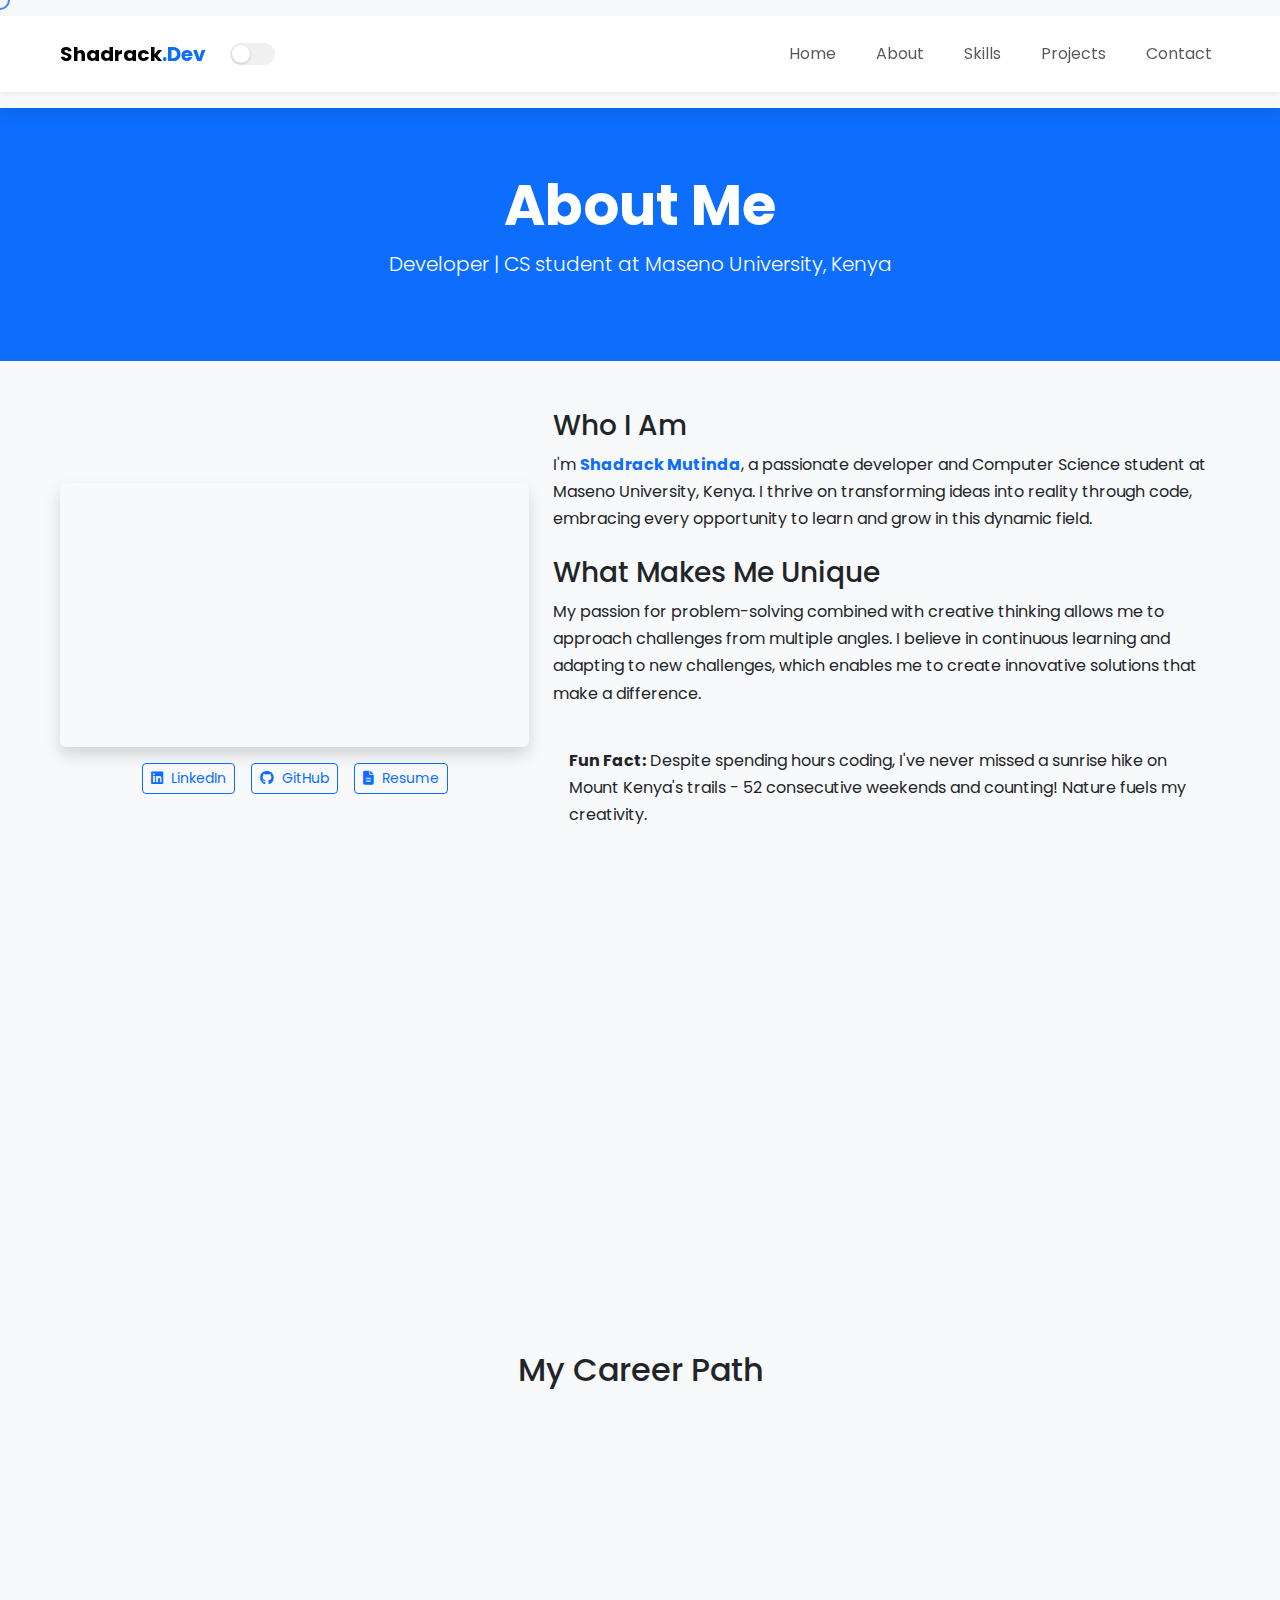
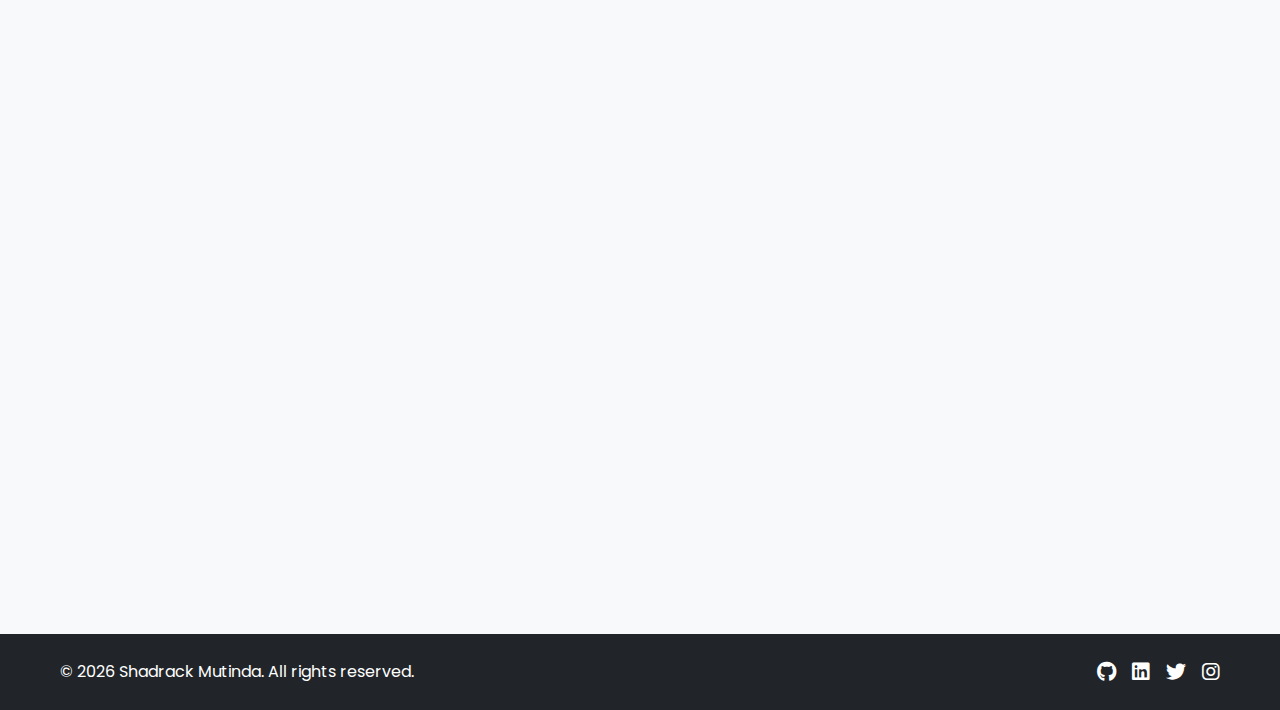
==== pages/about.html @ 7fedb55c "Initial commit" ====
<!DOCTYPE html>
<html lang="en">
<head>
    <meta charset="UTF-8">
    <meta name="viewport" content="width=device-width, initial-scale=1.0">
    <title>About - Shadrack Mutinda</title>
    <!-- Bootstrap CSS -->
    <link href="https://cdn.jsdelivr.net/npm/bootstrap@5.3.0/dist/css/bootstrap.min.css" rel="stylesheet">
    <!-- Google Fonts -->
    <link rel="preconnect" href="https://fonts.googleapis.com">
    <link rel="preconnect" href="https://fonts.gstatic.com" crossorigin>
    <link href="https://fonts.googleapis.com/css2?family=Poppins:wght@300;400;500;600;700&display=swap" rel="stylesheet">
    <!-- Font Awesome -->
    <link rel="stylesheet" href="https://cdnjs.cloudflare.com/ajax/libs/font-awesome/6.4.0/css/all.min.css">
    <!-- Custom CSS -->
    <link rel="stylesheet" href="../css/style.css">
</head>
<body>
    <!-- Custom cursor -->
    <div class="custom-cursor"></div>

    <!-- Header Component -->
    <app-header></app-header>

    <!-- Hero Section -->
    <section class="bg-primary text-white py-5">
        <div class="container">
            <div class="text-center py-3">
                <h1 class="display-4 fw-bold">About Me</h1>
                <p class="lead">Developer | CS student at Maseno University, Kenya</p>
            </div>
        </div>
    </section>

    <!-- Main Bio Section -->
    <section class="py-5">
        <div class="container">
            <!-- Bio container with elevator pitch video and intro -->
            <div class="row g-4 align-items-center">
                <div class="col-lg-5">
                    <div class="slide-in-left">
                        <div class="ratio ratio-16x9 shadow rounded">
                            <iframe src="https://www.youtube.com/embed/VIDEO_ID" title="Shadrack Mutinda - Elevator Pitch" allowfullscreen></iframe>
                        </div>
                        <div class="d-flex justify-content-center gap-3 mt-3">
                            <a href="https://www.linkedin.com/in/shadrack-mutinda/" target="_blank" class="btn btn-outline-primary btn-sm">
                                <i class="fab fa-linkedin me-1"></i> LinkedIn
                            </a>
                            <a href="https://github.com/yourusername" target="_blank" class="btn btn-outline-primary btn-sm">
                                <i class="fab fa-github me-1"></i> GitHub
                            </a>
                            <a href="https://docs.google.com/document/d/your-resume-id/edit" target="_blank" class="btn btn-outline-primary btn-sm">
                                <i class="fas fa-file-alt me-1"></i> Resume
                            </a>
                        </div>
                    </div>
                </div>
                
                <div class="col-lg-7">
                    <div class="slide-in-right">
                        <div class="mb-4">
                            <h3>Who I Am</h3>
                            <p>I'm <span class="fw-bold text-primary">Shadrack Mutinda</span>, a passionate developer and Computer Science student at Maseno University, Kenya. I thrive on transforming ideas into reality through code, embracing every opportunity to learn and grow in this dynamic field.</p>
                        </div>
                        
                        <div class="mb-4">
                            <h3>What Makes Me Unique</h3>
                            <p>My passion for problem-solving combined with creative thinking allows me to approach challenges from multiple angles. I believe in continuous learning and adapting to new challenges, which enables me to create innovative solutions that make a difference.</p>
                        </div>
                        
                        <div class="card bg-light border-0 mb-4">
                            <div class="card-body">
                                <p class="mb-0"><strong>Fun Fact:</strong> Despite spending hours coding, I've never missed a sunrise hike on Mount Kenya's trails - 52 consecutive weekends and counting! Nature fuels my creativity.</p>
                            </div>
                        </div>
                    </div>
                </div>
            </div>
            
            <!-- GCGO Section -->
            <div class="card border-0 shadow-sm my-5 fade-in">
                <div class="card-body p-4">
                    <h3>My Global Citizenship Aspiration</h3>
                    <p>The Global Citizenship Graduate Outcome that resonates most strongly with me is <span class="fw-bold text-primary">"Acting ethically and with integrity in digital contexts."</span></p>
                    <p>In our increasingly digital world, ethical considerations often take a backseat to rapid development. I believe that as developers, we have a responsibility to create technology that respects privacy, promotes inclusivity, and considers its impact on society. This GCGO resonates with me because I've witnessed firsthand how software can either empower or exploit users, and I'm committed to building solutions that prioritize human dignity and ethical considerations.</p>
                    <div class="card bg-primary text-white border-0">
                        <div class="card-body">
                            <p class="mb-0 fst-italic">"The technology we build today shapes the world we'll live in tomorrow. I want to ensure that future is ethical, inclusive, and empowering for all."</p>
                        </div>
                    </div>
                </div>
            </div>
            
            <!-- Career Path Section -->
            <div class="py-3">
                <h2 class="text-center mb-5">My Career Path</h2>
                
                <div class="row g-4">
                    <div class="col-md-6">
                        <div class="card h-100 border-0 shadow-sm slide-in-left">
                            <div class="card-body">
                                <h3 class="h4">Specialization & Goals</h3>
                                <p>I've chosen to specialize in <span class="fw-bold text-primary">Full-Stack Web Development with a focus on accessible UX design</span>. This specialization allows me to combine technical engineering with human-centered design principles.</p>
                                <p>My choice is driven by a desire to create applications that are not only technically sound but also intuitive and accessible to all users. This alignment with my GCGO goal of ethical digital engagement means building software that respects users' agency, privacy, and diverse needs.</p>
                            </div>
                        </div>
                    </div>
                    
                    <div class="col-md-6">
                        <div class="card h-100 border-0 shadow-sm slide-in-right">
                            <div class="card-body">
                                <h3 class="h4">My Ideal Position</h3>
                                <p>My goal is to become a <span class="fw-bold text-primary">Senior Full-Stack Developer specializing in Accessible Web Applications</span>. In this role, I'll be able to leverage both my technical skills and ethical commitment to create digital solutions that are truly inclusive.</p>
                            </div>
                        </div>
                    </div>
                </div>
                
                <div class="card border-0 shadow-sm mt-4 fade-in">
                    <div class="card-body p-4">
                        <h3 class="h4 mb-4">Top Insights from Industry Experts</h3>
                        
                        <div class="row g-4">
                            <div class="col-md-4">
                                <div class="d-flex">
                                    <div class="flex-shrink-0">
                                        <div class="bg-primary text-white rounded-circle d-flex align-items-center justify-content-center" style="width: 40px; height: 40px;">1</div>
                                    </div>
                                    <div class="ms-3">
                                        <h4 class="h5">Continuous Learning is Non-Negotiable</h4>
                                        <p class="text-muted">According to Sarah Drasner (VP of Developer Experience at Netlify), the most successful developers are those who dedicate at least 5 hours weekly to learning new technologies and refining existing skills.</p>
                                    </div>
                                </div>
                            </div>
                            
                            <div class="col-md-4">
                                <div class="d-flex">
                                    <div class="flex-shrink-0">
                                        <div class="bg-primary text-white rounded-circle d-flex align-items-center justify-content-center" style="width: 40px; height: 40px;">2</div>
                                    </div>
                                    <div class="ms-3">
                                        <h4 class="h5">Accessibility Should Be Built-In, Not Bolted-On</h4>
                                        <p class="text-muted">Marcy Sutton (Accessibility Advocate) emphasizes that considering accessibility from the beginning of development is both more effective and more efficient than retrofitting it later.</p>
                                    </div>
                                </div>
                            </div>
                            
                            <div class="col-md-4">
                                <div class="d-flex">
                                    <div class="flex-shrink-0">
                                        <div class="bg-primary text-white rounded-circle d-flex align-items-center justify-content-center" style="width: 40px; height: 40px;">3</div>
                                    </div>
                                    <div class="ms-3">
                                        <h4 class="h5">Soft Skills Are As Important As Technical Ones</h4>
                                        <p class="text-muted">According to Kent C. Dodds (Software Engineer and Educator), communication, empathy, and collaboration skills often differentiate great developers from merely good ones, especially as one advances in their career.</p>
                                    </div>
                                </div>
                            </div>
                        </div>
                    </div>
                </div>
            </div>
        </div>
    </section>

    <!-- Footer Component -->
    <app-footer></app-footer>

    <!-- Scripts -->
    <script src="https://cdn.jsdelivr.net/npm/bootstrap@5.3.0/dist/js/bootstrap.bundle.min.js"></script>
    <script src="../components/header.js"></script>
    <script src="../components/footer.js"></script>
    <script src="../js/main.js"></script>
</body>
</html>
---- css/style.css ----
:root {
    /* Light theme colors */
    --primary-color: #3a86ff;
    --secondary-color: #8338ec;
    --accent-color: #ff006e;
    --dark-color: #212529;
    --light-color: #f8f9fa;
    --gray-color: #6c757d;
    
    /* Additional colors */
    --success-color: #28a745;
    --info-color: #17a2b8;
    --warning-color: #ffc107;
    
    /* Shadows and effects */
    --transition: all 0.3s ease;
    --box-shadow: 0 5px 15px rgba(0, 0, 0, 0.1);
    --border-radius: 8px;
    
    /* Custom properties */
    --header-height: 80px;
    --section-padding: 5rem 0;
}

/* Dark theme variables */
.dark-theme {
    --primary-color: #4d9fff;
    --secondary-color: #9d67ff;
    --accent-color: #ff4b93;
    --dark-color: #f8f9fa;
    --light-color: #212529;
    --gray-color: #adb5bd;
    --box-shadow: 0 5px 15px rgba(0, 0, 0, 0.5);

    /* Bootstrap overrides */
    --bs-body-bg: #212529;
    --bs-body-color: #f8f9fa;
    --bs-primary: #4d9fff;
    --bs-primary-rgb: 77, 159, 255;
}

* {
    margin: 0;
    padding: 0;
    box-sizing: border-box;
}

body {
    font-family: 'Poppins', sans-serif;
    line-height: 1.7;
    color: var(--dark-color);
    background-color: var(--light-color);
    overflow-x: hidden;
    min-height: 100vh;
    display: flex;
    flex-direction: column;
}

a {
    text-decoration: none;
    color: var(--primary-color);
    transition: var(--transition);
}

a:hover {
    color: var(--secondary-color);
}

ul {
    list-style: none;
}

img {
    max-width: 100%;
    height: auto;
}

.container {
    max-width: 1200px;
    margin: 0 auto;
    padding: 0 20px;
}

/* Clean, simple header with proper proportions */
header {
    padding: 1rem 0;
    background: var(--light-color);
    box-shadow: var(--box-shadow);
    position: sticky;
    top: 0;
    z-index: 1000;
}

header .container {
    display: flex;
    justify-content: space-between;
    align-items: center;
}

.logo h1 {
    font-size: 1.5rem;
    font-weight: 700;
    color: var(--primary-color);
}

.logo span {
    color: var(--secondary-color);
}

.header-right {
    display: flex;
    align-items: center;
    gap: 1rem;
}

nav ul {
    display: flex;
    gap: 1.5rem;
}

nav a {
    color: var(--dark-color);
    font-weight: 500;
    position: relative;
    font-size: 0.95rem;
}

nav a::after {
    content: '';
    position: absolute;
    bottom: -3px;
    left: 0;
    width: 0;
    height: 2px;
    background: var(--primary-color);
    transition: var(--transition);
}

nav a:hover::after {
    width: 100%;
}

/* More balanced hero section */
.hero {
    padding: 5rem 0;
    background: linear-gradient(135deg, var(--primary-color) 0%, var(--secondary-color) 100%);
    color: var(--light-color);
    position: relative;
}

.hero-content {
    display: flex;
    flex-wrap: wrap;
    align-items: center;
    gap: 2rem;
    max-width: 1000px;
    margin: 0 auto;
}

.hero-profile {
    flex: 0 0 200px;
    text-align: center;
}

.hero-profile-img {
    width: 160px;
    height: 160px;
    border-radius: 50%;
    object-fit: cover;
    border: 3px solid var(--light-color);
    box-shadow: 0 10px 20px rgba(0, 0, 0, 0.2);
    margin-bottom: 1rem;
}

.hero-social-links {
    display: flex;
    justify-content: center;
    gap: 0.75rem;
    margin-top: 1rem;
}

.hero-social-links a {
    display: flex;
    align-items: center;
    justify-content: center;
    width: 35px;
    height: 35px;
    background: rgba(255, 255, 255, 0.2);
    border-radius: 50%;
    color: var(--light-color);
    font-size: 1rem;
    transition: all 0.3s ease;
}

.hero-social-links a:hover {
    background: var(--light-color);
    color: var(--primary-color);
    transform: translateY(-3px);
}

.hero-text {
    flex: 1;
    min-width: 300px;
}

.hero-text h1 {
    font-size: 2.8rem;
    margin-bottom: 1rem;
    line-height: 1.2;
}

.hero-text p {
    font-size: 1.1rem;
    margin-bottom: 1.5rem;
    opacity: 0.9;
}

.hero-actions {
    display: flex;
    gap: 1rem;
    flex-wrap: wrap;
}

/* Better proportioned project cards */
.projects-grid {
    display: grid;
    grid-template-columns: repeat(auto-fill, minmax(300px, 1fr));
    gap: 2rem;
}

.project-card {
    background: var(--light-color);
    border-radius: var(--border-radius);
    overflow: hidden;
    box-shadow: var(--box-shadow);
    transition: transform 0.3s ease, box-shadow 0.3s ease;
    height: 100%;
    display: flex;
    flex-direction: column;
}

.project-card:hover {
    transform: translateY(-8px);
    box-shadow: 0 12px 20px rgba(0, 0, 0, 0.12);
}

.project-img {
    position: relative;
    overflow: hidden;
    height: 180px;
}

.project-img img {
    width: 100%;
    height: 100%;
    object-fit: cover;
    transition: transform 0.5s ease;
}

.project-card:hover .project-img img {
    transform: scale(1.05);
}

.project-content {
    padding: 1.5rem;
    flex-grow: 1;
    display: flex;
    flex-direction: column;
}

.project-tags {
    display: flex;
    flex-wrap: wrap;
    gap: 0.5rem;
    margin-bottom: 0.75rem;
}

.project-tag {
    background: rgba(58, 134, 255, 0.1);
    color: var(--primary-color);
    padding: 0.25rem 0.6rem;
    border-radius: 30px;
    font-size: 0.75rem;
    font-weight: 500;
}

.project-content h3 {
    margin-bottom: 0.75rem;
    color: var(--dark-color);
    font-size: 1.3rem;
}

.project-content p {
    color: var(--gray-color);
    margin-bottom: 1.25rem;
    font-size: 0.9rem;
    flex-grow: 1;
}

.project-links {
    display: flex;
    gap: 1rem;
    margin-top: auto;
}

.project-link {
    display: inline-flex;
    align-items: center;
    gap: 0.3rem;
    color: var(--primary-color);
    font-weight: 500;
    transition: var(--transition);
    font-size: 0.9rem;
}

.project-link:hover {
    color: var(--secondary-color);
}

/* Simpler contact section */
.contact-grid {
    display: grid;
    grid-template-columns: repeat(auto-fit, minmax(250px, 1fr));
    gap: 2rem;
    margin-top: 2rem;
}

.contact-card {
    background: rgba(255, 255, 255, 0.1);
    padding: 1.5rem;
    border-radius: var(--border-radius);
    text-align: center;
    transition: transform 0.3s ease;
}

.contact-card:hover {
    transform: translateY(-5px);
}

.contact-card-icon {
    width: 60px;
    height: 60px;
    background: var(--primary-color);
    border-radius: 50%;
    display: flex;
    align-items: center;
    justify-content: center;
    margin: 0 auto 1.25rem;
    font-size: 1.5rem;
}

.contact-card h3 {
    margin-bottom: 0.75rem;
    font-size: 1.1rem;
}

.contact-card p, .contact-card a {
    color: var(--light-color);
    opacity: 0.9;
    font-size: 0.9rem;
}

.contact-card a:hover {
    color: var(--accent-color);
    opacity: 1;
}

/* Video Container in About Section */
.about-video {
    border-radius: var(--border-radius);
    overflow: hidden;
    box-shadow: var(--box-shadow);
    position: relative;
    padding-top: 56.25%; /* For 16:9 aspect ratio */
}

.about-video iframe {
    position: absolute;
    top: 0;
    left: 0;
    width: 100%;
    height: 100%;
    border: none;
}

/* Adjust media queries for new layout */
@media (max-width: 992px) {
    .hero-content {
        grid-template-columns: 1fr;
        text-align: center;
        gap: 2rem;
    }
    
    .hero-actions {
        justify-content: center;
    }
    
    .hero-profile-img {
        width: 180px;
        height: 180px;
    }
}

@media (max-width: 768px) {
    .hero {
        padding: 5rem 0 4rem;
    }
    
    .hero-text h1 {
        font-size: 2.8rem;
    }
    
    .projects-grid {
        grid-template-columns: 1fr;
    }
}

@media (max-width: 576px) {
    .hero-text h1 {
        font-size: 2.2rem;
    }
    
    .hero-profile-img {
        width: 150px;
        height: 150px;
    }
    
    .contact-grid {
        grid-template-columns: 1fr;
    }
}

/* Bootstrap-specific styling */
.dark-theme .navbar {
    background-color: #2d3339 !important;
}

.dark-theme .navbar-light .navbar-brand,
.dark-theme .navbar-light .navbar-nav .nav-link {
    color: #f8f9fa;
}

.dark-theme .card {
    background-color: #2d3339;
    color: #f8f9fa;
}

.dark-theme .bg-light {
    background-color: #343a40 !important;
}

.dark-theme .text-dark {
    color: #f8f9fa !important;
}

.dark-theme .text-muted {
    color: #adb5bd !important;
}

/* Section title styling */
.section-title {
    position: relative;
    font-weight: 700;
    margin-bottom: 2rem;
}

.section-title::after {
    content: '';
    position: absolute;
    bottom: -10px;
    left: 50%;
    transform: translateX(-50%);
    width: 50px;
    height: 3px;
    background-color: var(--primary-color);
}

/* Dark mode toggle */
.dark-mode-toggle {
    width: 45px;
    height: 22px;
    background: #f0f0f0;
    border-radius: 30px;
    position: relative;
    cursor: pointer;
    transition: var(--transition);
}

.dark-theme .dark-mode-toggle {
    background: #666;
}

.toggle-ball {
    width: 18px;
    height: 18px;
    background: #fff;
    border-radius: 50%;
    position: absolute;
    top: 2px;
    left: 2px;
    transition: var(--transition);
    box-shadow: 0 1px 3px rgba(0, 0, 0, 0.2);
}

.dark-theme .toggle-ball {
    left: 25px;
    background: #ddd;
}

/* Custom cursor */
.custom-cursor {
    position: fixed;
    width: 20px;
    height: 20px;
    border: 2px solid var(--primary-color);
    border-radius: 50%;
    pointer-events: none;
    transform: translate(-50%, -50%);
    z-index: 9999;
    transition: transform 0.1s ease;
    display: none;
}

.cursor-grow {
    transform: translate(-50%, -50%) scale(1.5);
    background: rgba(58, 134, 255, 0.1);
    border-width: 1px;
}

@media (min-width: 992px) {
    .custom-cursor {
        display: block;
    }
}

/* Profile image */
.profile-img {
    width: 200px;
    height: 200px;
    object-fit: cover;
    border: 3px solid white;
}

/* Animations */
.fade-in {
    opacity: 0;
    transform: translateY(20px);
    transition: opacity 0.8s ease, transform 0.8s ease;
}

.slide-in-left {
    opacity: 0;
    transform: translateX(-50px);
    transition: opacity 0.8s ease, transform 0.8s ease;
}

.slide-in-right {
    opacity: 0;
    transform: translateX(50px);
    transition: opacity 0.8s ease, transform 0.8s ease;
}

.appear {
    opacity: 1;
    transform: translate(0);
}

/* Contact card styling */
.icon-circle {
    width: 60px;
    height: 60px;
    border-radius: 50%;
    display: flex;
    align-items: center;
    justify-content: center;
}

.contact-card {
    transition: transform 0.3s ease;
}

.contact-card:hover {
    transform: translateY(-5px);
}

/* Project card styling */
.project-card {
    transition: transform 0.3s ease;
}

.project-card:hover {
    transform: translateY(-5px);
}

/* Project filter */
.project-filter .btn.active {
    background-color: var(--primary-color);
    color: white;
}
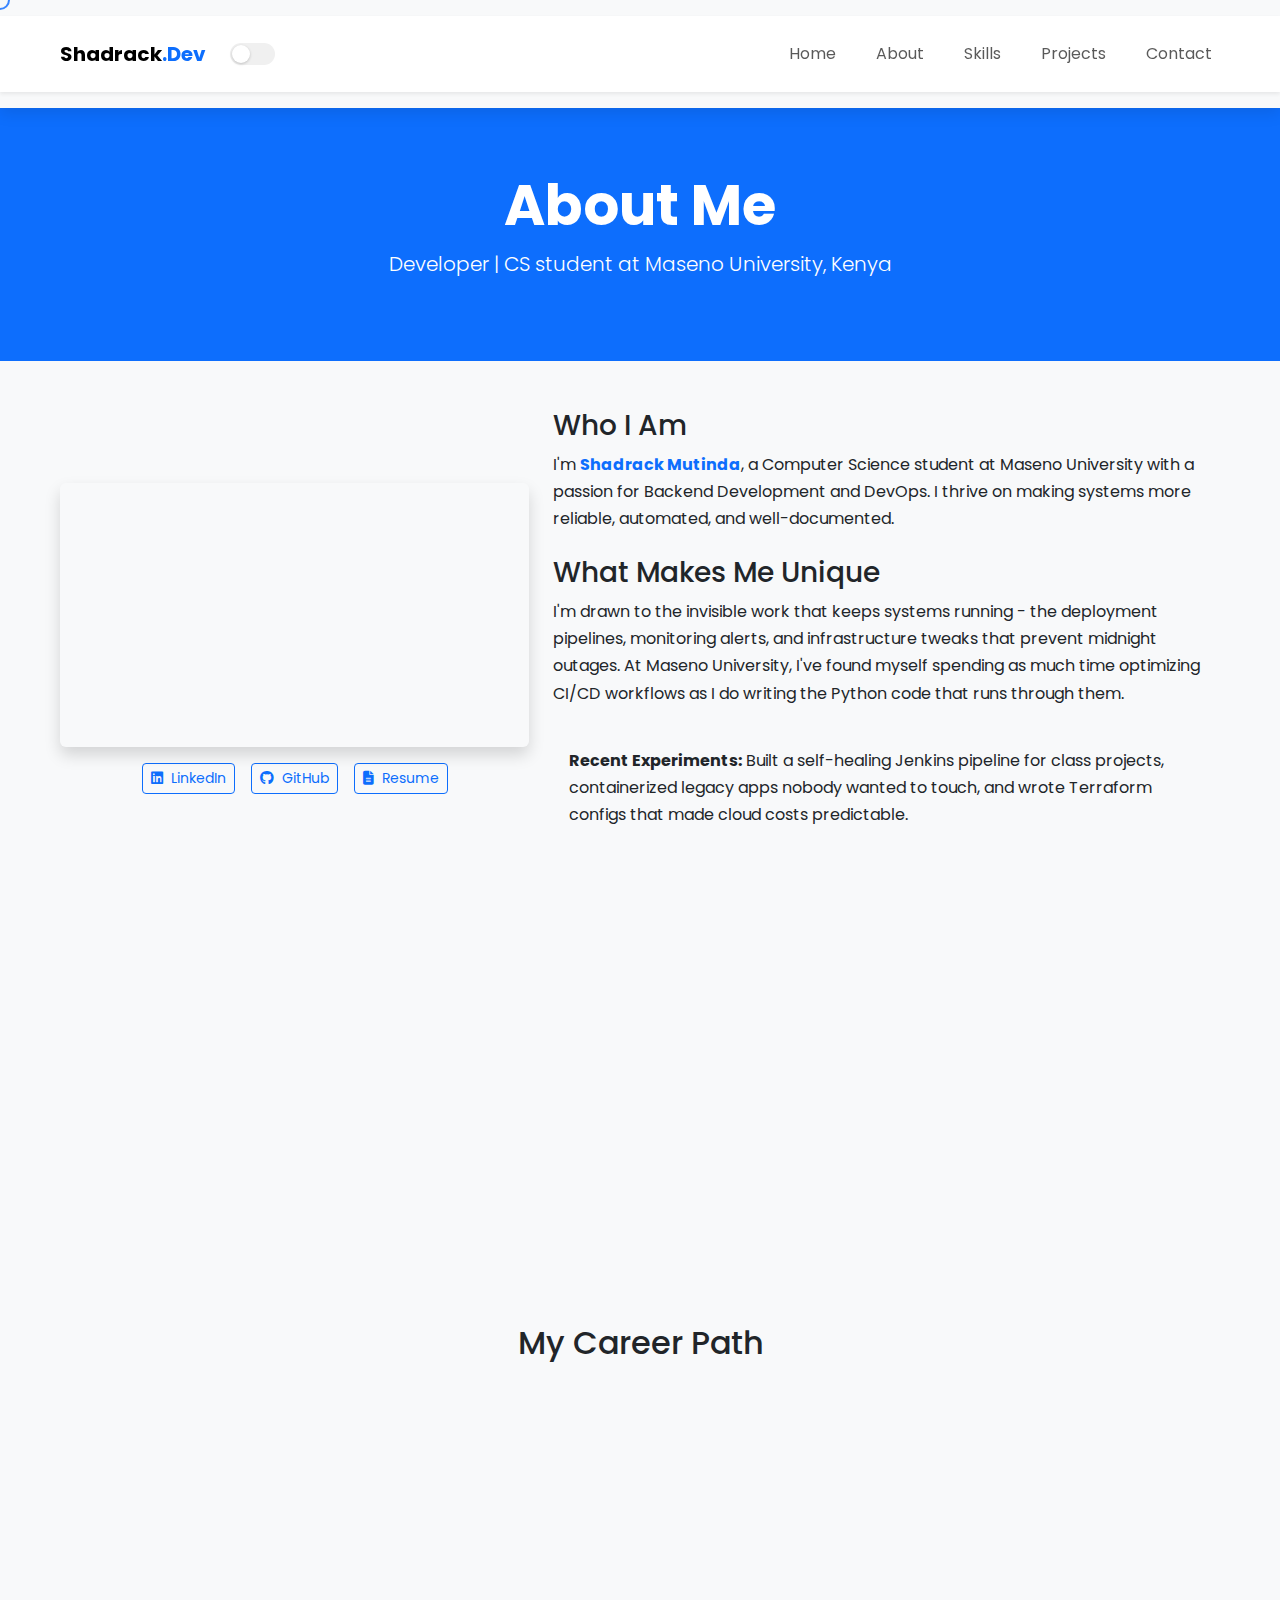
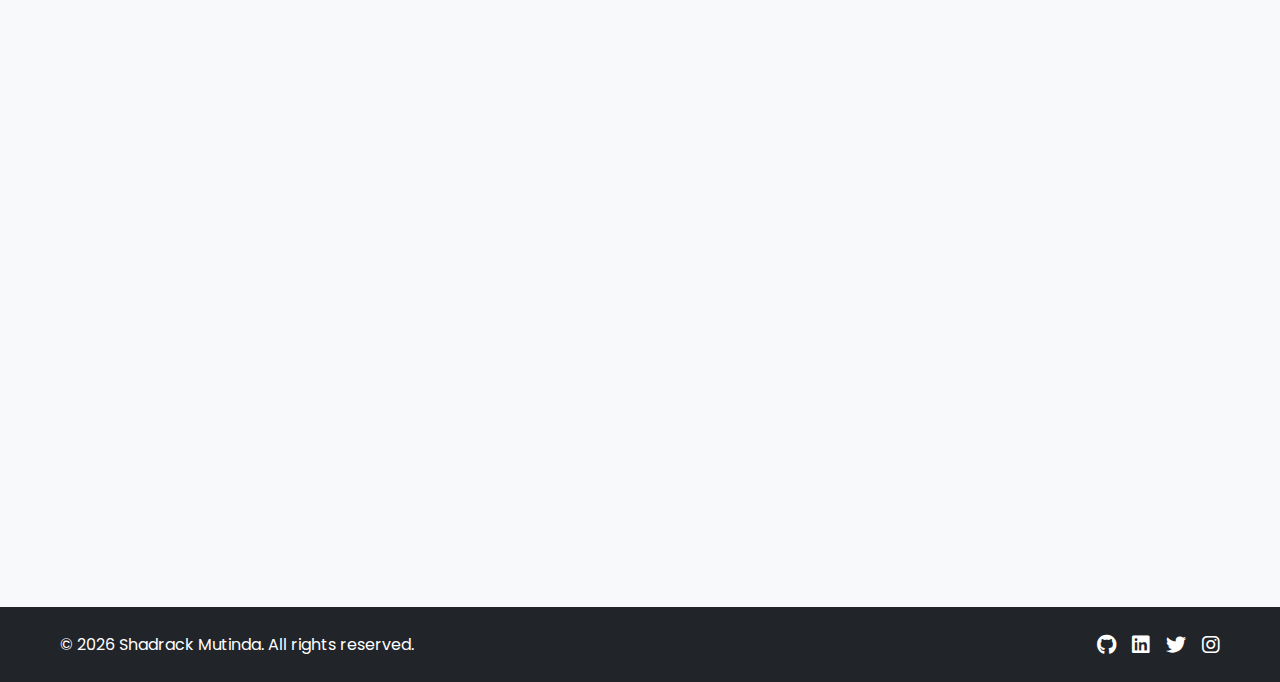
==== commit f541f8fb: "edit" ====
--- a/pages/about.html
+++ b/pages/about.html
@@ -4,6 +4,9 @@
     <meta charset="UTF-8">
     <meta name="viewport" content="width=device-width, initial-scale=1.0">
     <title>About - Shadrack Mutinda</title>
+    <!-- Favicon - Emoji -->
+    <link rel="icon" href="data:image/svg+xml,<svg xmlns=%22http://www.w3.org/2000/svg%22 viewBox=%220 0 100 100%22><text y=%22.9em%22 font-size=%2290%22>👨‍💻</text></svg>">
+    <link rel="apple-touch-icon" href="../assets/images/apple-touch-icon.png">
     <!-- Bootstrap CSS -->
     <link href="https://cdn.jsdelivr.net/npm/bootstrap@5.3.0/dist/css/bootstrap.min.css" rel="stylesheet">
     <!-- Google Fonts -->
@@ -43,13 +46,13 @@
                             <iframe src="https://www.youtube.com/embed/VIDEO_ID" title="Shadrack Mutinda - Elevator Pitch" allowfullscreen></iframe>
                         </div>
                         <div class="d-flex justify-content-center gap-3 mt-3">
-                            <a href="https://www.linkedin.com/in/shadrack-mutinda/" target="_blank" class="btn btn-outline-primary btn-sm">
+                            <a href="https://www.linkedin.com/in/shadrack-mutinda-2b5813239/" target="_blank" class="btn btn-outline-primary btn-sm">
                                 <i class="fab fa-linkedin me-1"></i> LinkedIn
                             </a>
-                            <a href="https://github.com/yourusername" target="_blank" class="btn btn-outline-primary btn-sm">
+                            <a href="https://github.com/ShadrackMwema" target="_blank" class="btn btn-outline-primary btn-sm">
                                 <i class="fab fa-github me-1"></i> GitHub
                             </a>
-                            <a href="https://docs.google.com/document/d/your-resume-id/edit" target="_blank" class="btn btn-outline-primary btn-sm">
+                            <a href="https://docs.google.com/document/d/1I3Jw7DpcsjuSYFY5VDDUag82zw78I-s2/edit?usp=sharing&ouid=114952727050584452630&rtpof=true&sd=true" target="_blank" class="btn btn-outline-primary btn-sm">
                                 <i class="fas fa-file-alt me-1"></i> Resume
                             </a>
                         </div>
@@ -60,17 +63,17 @@
                     <div class="slide-in-right">
                         <div class="mb-4">
                             <h3>Who I Am</h3>
-                            <p>I'm <span class="fw-bold text-primary">Shadrack Mutinda</span>, a passionate developer and Computer Science student at Maseno University, Kenya. I thrive on transforming ideas into reality through code, embracing every opportunity to learn and grow in this dynamic field.</p>
+                            <p>I'm <span class="fw-bold text-primary">Shadrack Mutinda</span>, a Computer Science student at Maseno University with a passion for Backend Development and DevOps. I thrive on making systems more reliable, automated, and well-documented.</p>
                         </div>
                         
                         <div class="mb-4">
                             <h3>What Makes Me Unique</h3>
-                            <p>My passion for problem-solving combined with creative thinking allows me to approach challenges from multiple angles. I believe in continuous learning and adapting to new challenges, which enables me to create innovative solutions that make a difference.</p>
+                            <p>I'm drawn to the invisible work that keeps systems running - the deployment pipelines, monitoring alerts, and infrastructure tweaks that prevent midnight outages. At Maseno University, I've found myself spending as much time optimizing CI/CD workflows as I do writing the Python code that runs through them.</p>
                         </div>
                         
                         <div class="card bg-light border-0 mb-4">
                             <div class="card-body">
-                                <p class="mb-0"><strong>Fun Fact:</strong> Despite spending hours coding, I've never missed a sunrise hike on Mount Kenya's trails - 52 consecutive weekends and counting! Nature fuels my creativity.</p>
+                                <p class="mb-0"><strong>Recent Experiments:</strong> Built a self-healing Jenkins pipeline for class projects, containerized legacy apps nobody wanted to touch, and wrote Terraform configs that made cloud costs predictable.</p>
                             </div>
                         </div>
                     </div>
@@ -81,11 +84,11 @@
             <div class="card border-0 shadow-sm my-5 fade-in">
                 <div class="card-body p-4">
                     <h3>My Global Citizenship Aspiration</h3>
-                    <p>The Global Citizenship Graduate Outcome that resonates most strongly with me is <span class="fw-bold text-primary">"Acting ethically and with integrity in digital contexts."</span></p>
-                    <p>In our increasingly digital world, ethical considerations often take a backseat to rapid development. I believe that as developers, we have a responsibility to create technology that respects privacy, promotes inclusivity, and considers its impact on society. This GCGO resonates with me because I've witnessed firsthand how software can either empower or exploit users, and I'm committed to building solutions that prioritize human dignity and ethical considerations.</p>
+                    <p>The Global Citizenship Graduate Outcome that resonates most strongly with me is <span class="fw-bold text-primary">"Healthcare"</span></p>
+                    <p>In my work with infrastructure and backend systems, I'm passionate about developing healthcare technologies that improve patient outcomes and medical service delivery. I focus on creating reliable, secure systems that protect sensitive patient data while making healthcare more accessible to all. I believe healthcare technology should be designed with empathy, putting patients' needs at the center while supporting medical professionals in their critical work.</p>
                     <div class="card bg-primary text-white border-0">
                         <div class="card-body">
-                            <p class="mb-0 fst-italic">"The technology we build today shapes the world we'll live in tomorrow. I want to ensure that future is ethical, inclusive, and empowering for all."</p>
+                            <p class="mb-0 fst-italic">"Technology has the power to transform healthcare delivery and outcomes. I want to ensure that future healthcare systems are accessible, equitable, and designed with people's needs in mind."</p>
                         </div>
                     </div>
                 </div>
@@ -100,8 +103,8 @@
                         <div class="card h-100 border-0 shadow-sm slide-in-left">
                             <div class="card-body">
                                 <h3 class="h4">Specialization & Goals</h3>
-                                <p>I've chosen to specialize in <span class="fw-bold text-primary">Full-Stack Web Development with a focus on accessible UX design</span>. This specialization allows me to combine technical engineering with human-centered design principles.</p>
-                                <p>My choice is driven by a desire to create applications that are not only technically sound but also intuitive and accessible to all users. This alignment with my GCGO goal of ethical digital engagement means building software that respects users' agency, privacy, and diverse needs.</p>
+                                <p>I've chosen to specialize in <span class="fw-bold text-primary">Backend Development and DevOps Engineering</span>. This specialization allows me to combine my technical software skills with infrastructure management and automation.</p>
+                                <p>I'm looking for teams who care about code that deploys smoothly, infrastructure that won't surprise you, and shared knowledge over hero culture. This aligns with my GCGO goal of ethical digital engagement, ensuring systems that are reliable, secure, and respectful of users.</p>
                             </div>
                         </div>
                     </div>
@@ -110,7 +113,7 @@
                         <div class="card h-100 border-0 shadow-sm slide-in-right">
                             <div class="card-body">
                                 <h3 class="h4">My Ideal Position</h3>
-                                <p>My goal is to become a <span class="fw-bold text-primary">Senior Full-Stack Developer specializing in Accessible Web Applications</span>. In this role, I'll be able to leverage both my technical skills and ethical commitment to create digital solutions that are truly inclusive.</p>
+                                <p>My goal is to become a <span class="fw-bold text-primary">DevOps Engineer or Backend Developer with a focus on reliable infrastructure</span>. In this role, I'll leverage my skills in automation, infrastructure-as-code, and backend development to create systems that recover themselves, save time, and are well-documented.</p>
                             </div>
                         </div>
                     </div>
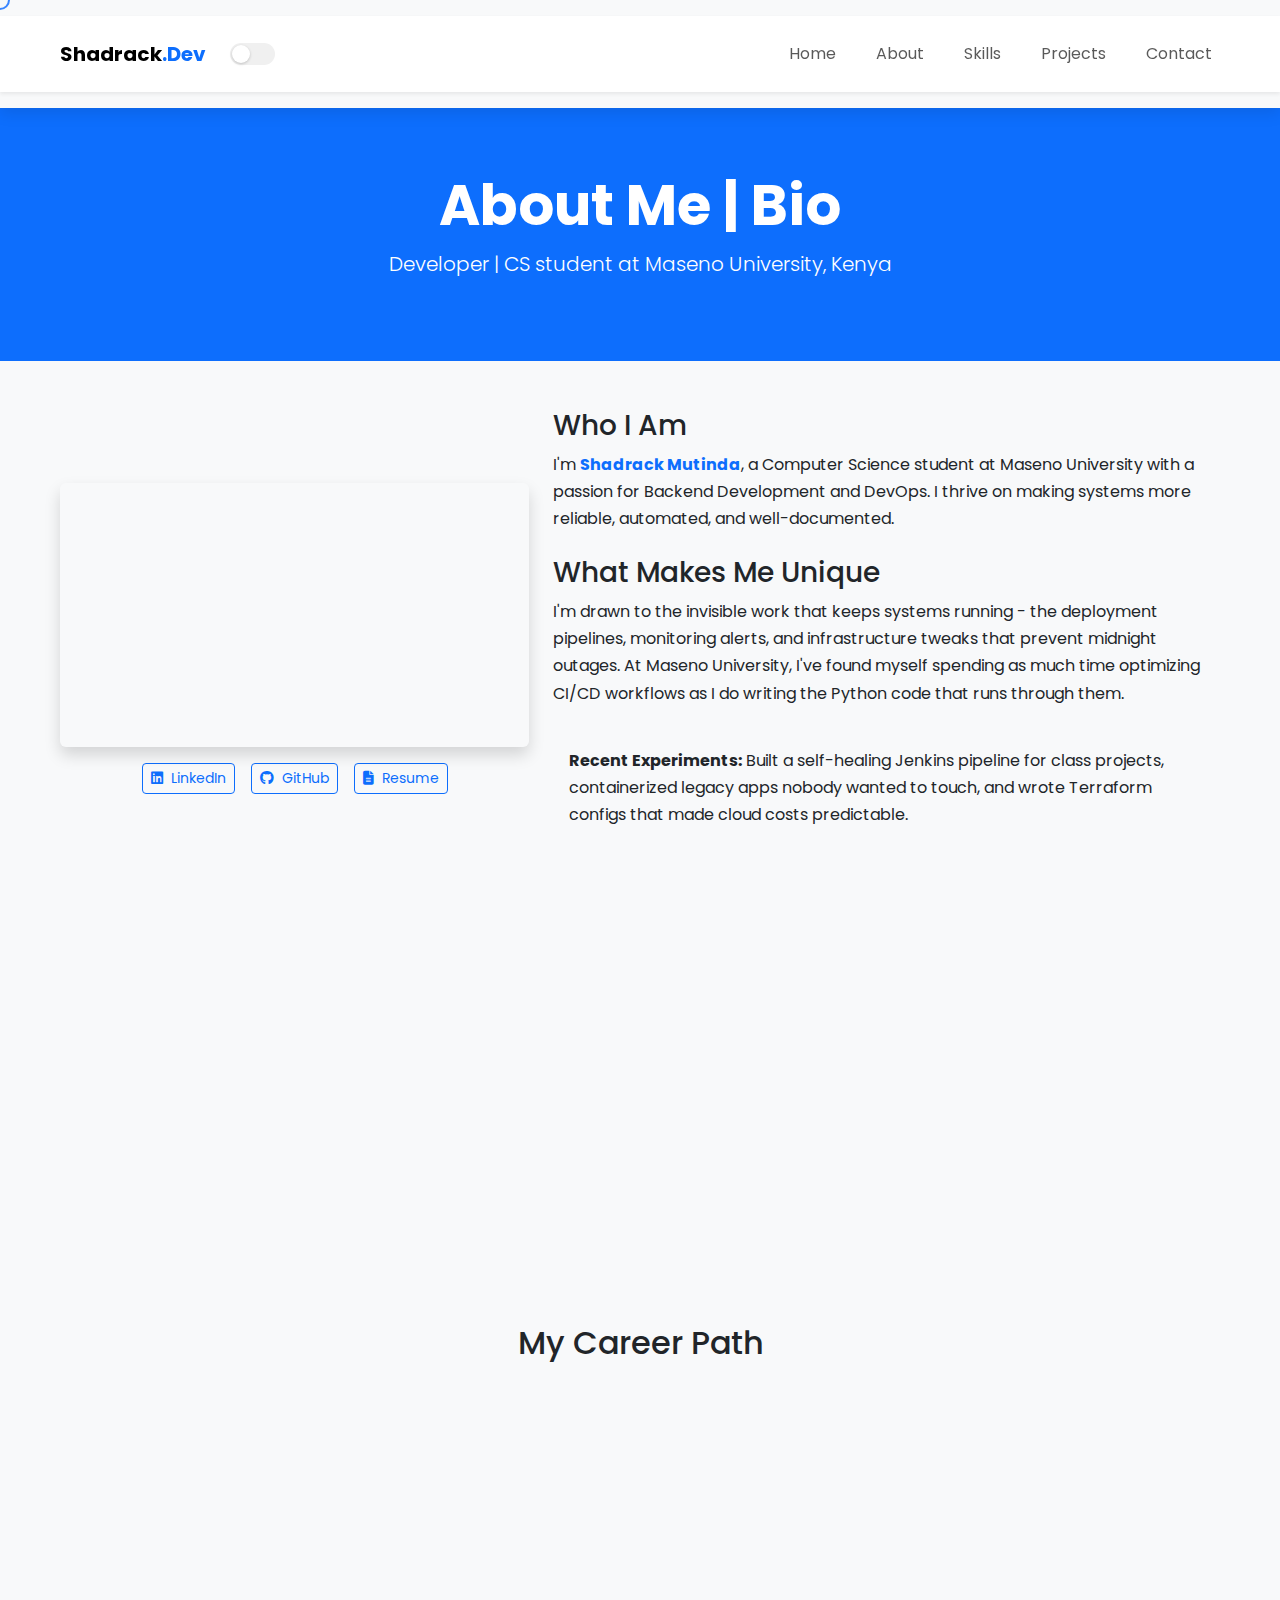
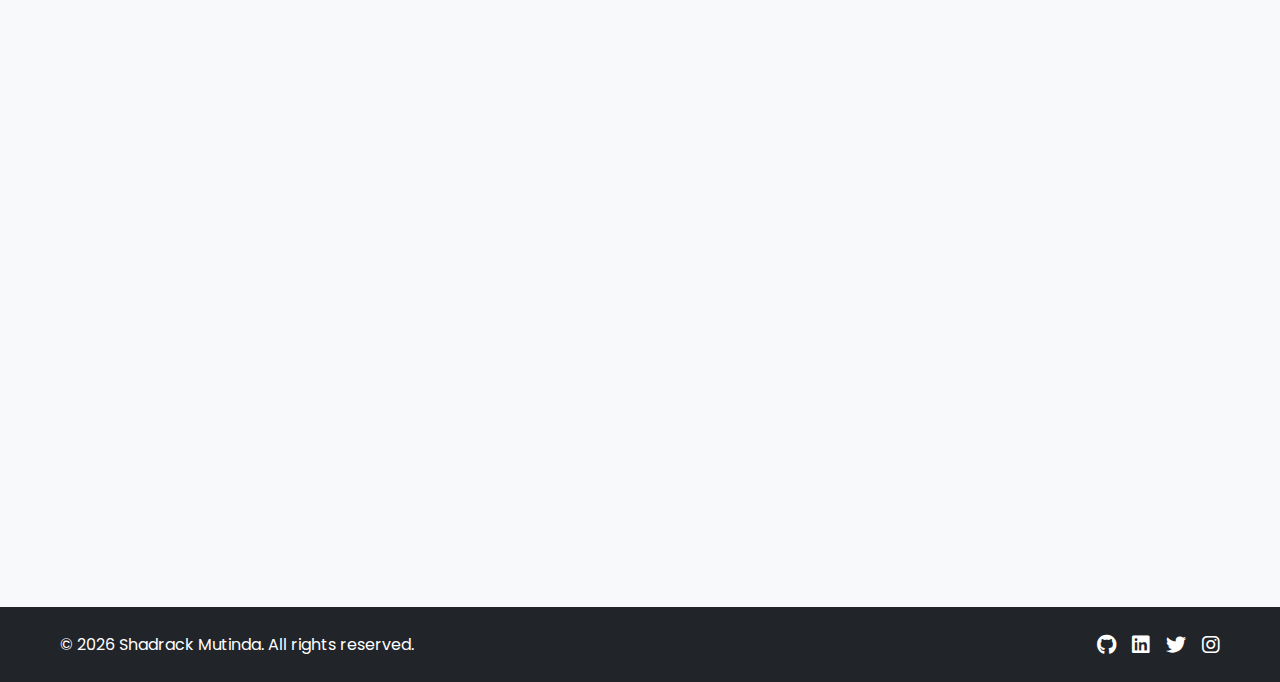
==== commit 7fe4e54c: "edits" ====
--- a/pages/about.html
+++ b/pages/about.html
@@ -29,7 +29,7 @@
     <section class="bg-primary text-white py-5">
         <div class="container">
             <div class="text-center py-3">
-                <h1 class="display-4 fw-bold">About Me</h1>
+                <h1 class="display-4 fw-bold">About Me | Bio</h1>
                 <p class="lead">Developer | CS student at Maseno University, Kenya</p>
             </div>
         </div>
@@ -43,7 +43,7 @@
                 <div class="col-lg-5">
                     <div class="slide-in-left">
                         <div class="ratio ratio-16x9 shadow rounded">
-                            <iframe src="https://www.youtube.com/embed/VIDEO_ID" title="Shadrack Mutinda - Elevator Pitch" allowfullscreen></iframe>
+                            <iframe src="https://www.youtube.com/embed/7VPE-o47or0" title="Shadrack Mutinda - Elevator Pitch" allowfullscreen></iframe>
                         </div>
                         <div class="d-flex justify-content-center gap-3 mt-3">
                             <a href="https://www.linkedin.com/in/shadrack-mutinda-2b5813239/" target="_blank" class="btn btn-outline-primary btn-sm">
--- a/css/style.css
+++ b/css/style.css
@@ -381,6 +381,13 @@
     width: 100%;
     height: 100%;
     border: none;
+}
+
+/* Compact video for homepage */
+.compact-video {
+    max-width: 90%;
+    margin: 0 auto;
+    padding-top: 50.625%; /* Reduced height while maintaining 16:9 ratio */
 }
 
 /* Adjust media queries for new layout */
